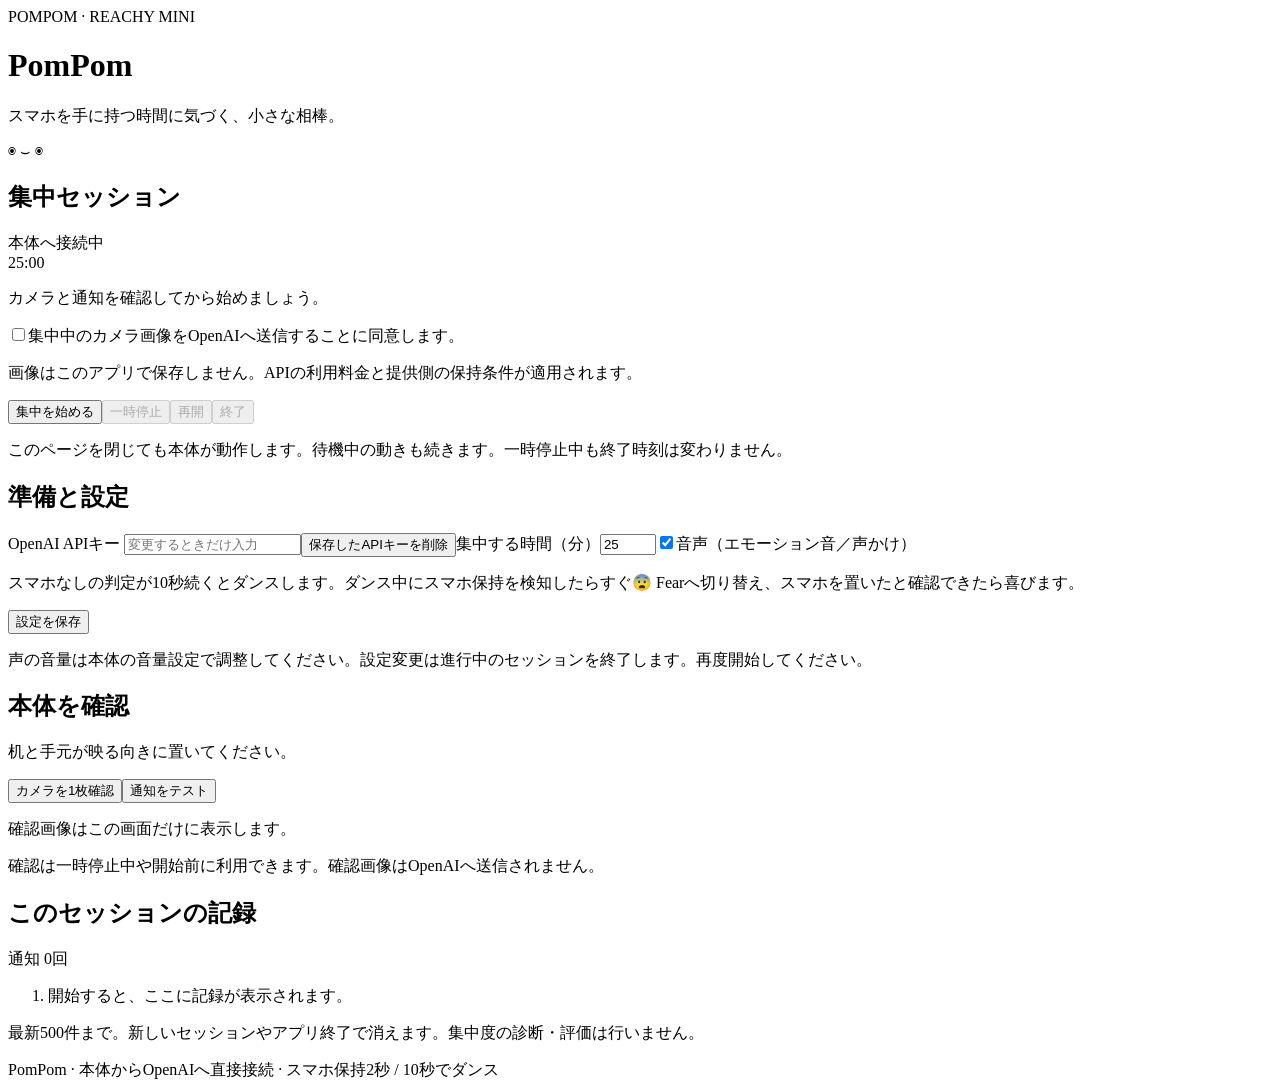
==== pompom/static/index.html @ 3d6e9223 "Create PomPom standalone Reachy Mini focus companion" ====
<!doctype html>
<html lang="ja"><head><meta charset="utf-8"><meta name="viewport" content="width=device-width,initial-scale=1"><title>PomPom</title><link rel="stylesheet" href="/static/style.css"><script src="/static/main.js" defer></script></head>
<body><main>
<header><div><span class="eyebrow">POMPOM · REACHY MINI</span><h1>PomPom</h1><p>スマホを手に持つ時間に気づく、小さな相棒。</p></div><span class="robot" aria-hidden="true">◉ ⌣ ◉</span></header>
<div id="error" role="alert" hidden></div>
<section class="session"><div class="row"><h2>集中セッション</h2><span id="state" class="badge">本体へ接続中</span></div><div id="timer" aria-live="off">25:00</div><p id="detail">カメラと通知を確認してから始めましょう。</p><label class="check"><input type="checkbox" id="consent">集中中のカメラ画像をOpenAIへ送信することに同意します。</label><p class="muted">画像はこのアプリで保存しません。APIの利用料金と提供側の保持条件が適用されます。</p><div class="controls"><button data-action="start" id="start">集中を始める</button><button data-action="pause" id="pause" class="secondary" disabled>一時停止</button><button data-action="resume" id="resume" class="secondary" disabled>再開</button><button data-action="end" id="end" class="secondary" disabled>終了</button></div><p class="muted">このページを閉じても本体が動作します。待機中の動きも続きます。一時停止中も終了時刻は変わりません。</p></section>
<div class="columns"><section><h2>準備と設定</h2><form id="settings"><label>OpenAI APIキー <span id="key-status"></span><input id="api-key" type="password" autocomplete="new-password" placeholder="変更するときだけ入力"></label><button type="button" id="delete-key" class="text-button">保存したAPIキーを削除</button><label>集中する時間（分）<input id="minutes" type="number" min="1" max="240" value="25" required></label><label class="check"><input type="checkbox" id="audio" checked>音声（エモーション音／声かけ）</label><p class="muted">スマホなしの判定が10秒続くとダンスします。ダンス中にスマホ保持を検知したらすぐ😨 Fearへ切り替え、スマホを置いたと確認できたら喜びます。</p><button class="secondary" type="submit">設定を保存</button></form><p class="muted">声の音量は本体の音量設定で調整してください。設定変更は進行中のセッションを終了します。再度開始してください。</p></section>
<section><h2>本体を確認</h2><p>机と手元が映る向きに置いてください。</p><div class="controls"><button id="preview" class="secondary">カメラを1枚確認</button><button id="test" class="secondary">通知をテスト</button></div><div class="preview"><img id="frame" alt="本体カメラの確認画像" hidden><p id="preview-placeholder">確認画像はこの画面だけに表示します。</p></div><p class="muted">確認は一時停止中や開始前に利用できます。確認画像はOpenAIへ送信されません。</p><p id="capabilities" class="muted"></p></section></div>
<section><div class="row"><h2>このセッションの記録</h2><span id="count">通知 0回</span></div><ol id="events"><li>開始すると、ここに記録が表示されます。</li></ol><p class="muted">最新500件まで。新しいセッションやアプリ終了で消えます。集中度の診断・評価は行いません。</p></section>
<footer>PomPom · 本体からOpenAIへ直接接続 · スマホ保持2秒 / 10秒でダンス</footer>
</main></body></html>
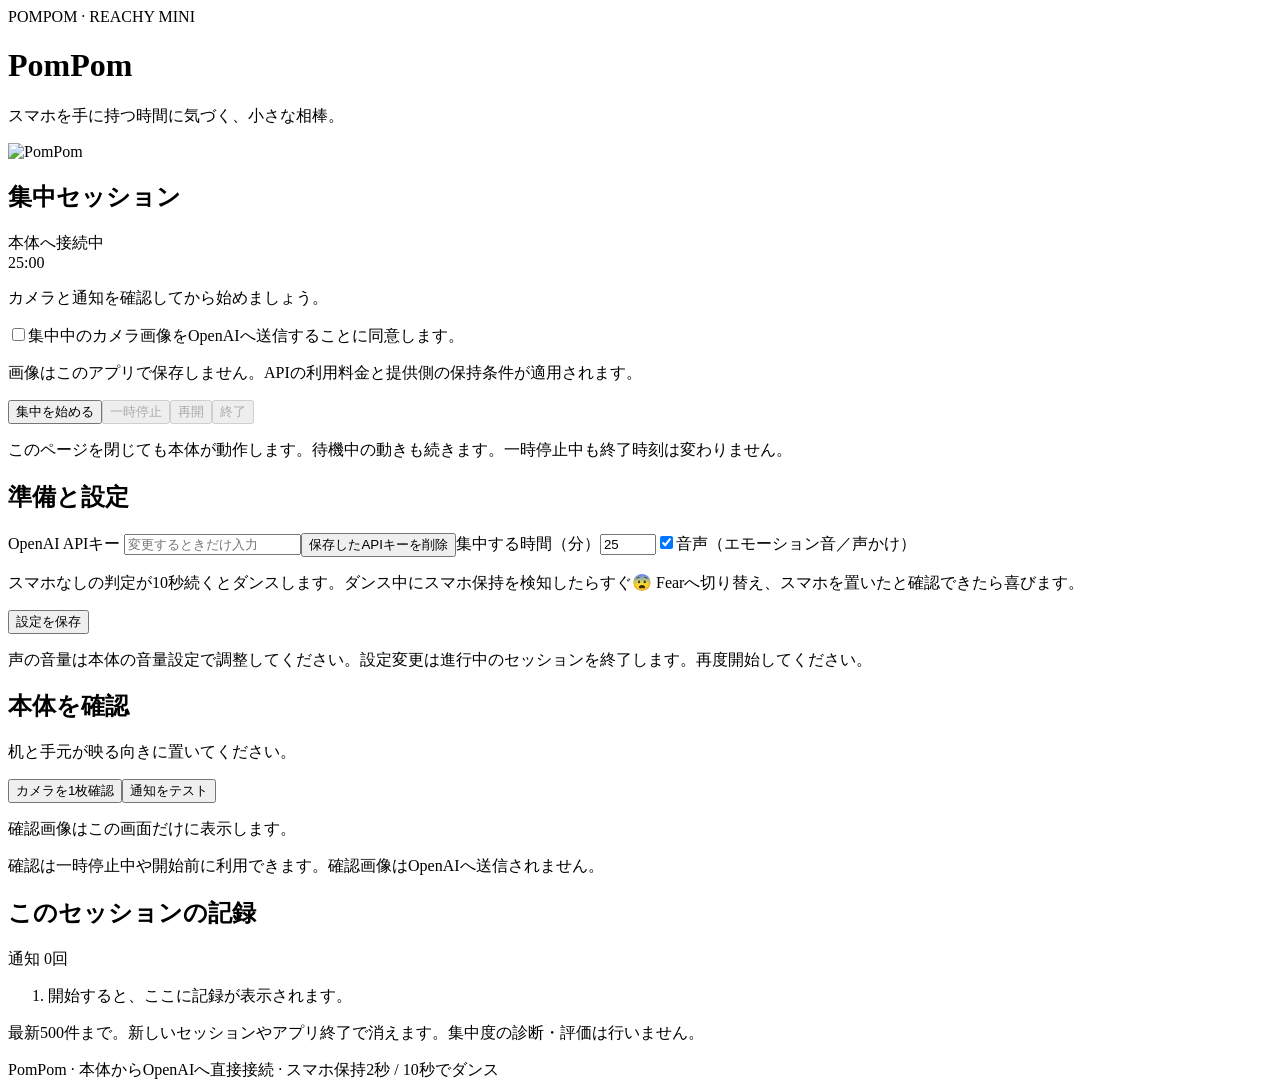
==== commit 19a8c575: "Add English-first bilingual docs and an original PomPom icon" ====
--- a/pompom/static/index.html
+++ b/pompom/static/index.html
@@ -1,7 +1,7 @@
 <!doctype html>
-<html lang="ja"><head><meta charset="utf-8"><meta name="viewport" content="width=device-width,initial-scale=1"><title>PomPom</title><link rel="stylesheet" href="/static/style.css"><script src="/static/main.js" defer></script></head>
+<html lang="ja"><head><meta charset="utf-8"><meta name="viewport" content="width=device-width,initial-scale=1"><title>PomPom</title><link rel="icon" type="image/png" href="/static/icon.png"><link rel="stylesheet" href="/static/style.css"><script src="/static/main.js" defer></script></head>
 <body><main>
-<header><div><span class="eyebrow">POMPOM · REACHY MINI</span><h1>PomPom</h1><p>スマホを手に持つ時間に気づく、小さな相棒。</p></div><span class="robot" aria-hidden="true">◉ ⌣ ◉</span></header>
+<header><div><span class="eyebrow">POMPOM · REACHY MINI</span><h1>PomPom</h1><p>スマホを手に持つ時間に気づく、小さな相棒。</p></div><img class="app-icon" src="/static/icon.png" width="88" height="88" alt="PomPom"></header>
 <div id="error" role="alert" hidden></div>
 <section class="session"><div class="row"><h2>集中セッション</h2><span id="state" class="badge">本体へ接続中</span></div><div id="timer" aria-live="off">25:00</div><p id="detail">カメラと通知を確認してから始めましょう。</p><label class="check"><input type="checkbox" id="consent">集中中のカメラ画像をOpenAIへ送信することに同意します。</label><p class="muted">画像はこのアプリで保存しません。APIの利用料金と提供側の保持条件が適用されます。</p><div class="controls"><button data-action="start" id="start">集中を始める</button><button data-action="pause" id="pause" class="secondary" disabled>一時停止</button><button data-action="resume" id="resume" class="secondary" disabled>再開</button><button data-action="end" id="end" class="secondary" disabled>終了</button></div><p class="muted">このページを閉じても本体が動作します。待機中の動きも続きます。一時停止中も終了時刻は変わりません。</p></section>
 <div class="columns"><section><h2>準備と設定</h2><form id="settings"><label>OpenAI APIキー <span id="key-status"></span><input id="api-key" type="password" autocomplete="new-password" placeholder="変更するときだけ入力"></label><button type="button" id="delete-key" class="text-button">保存したAPIキーを削除</button><label>集中する時間（分）<input id="minutes" type="number" min="1" max="240" value="25" required></label><label class="check"><input type="checkbox" id="audio" checked>音声（エモーション音／声かけ）</label><p class="muted">スマホなしの判定が10秒続くとダンスします。ダンス中にスマホ保持を検知したらすぐ😨 Fearへ切り替え、スマホを置いたと確認できたら喜びます。</p><button class="secondary" type="submit">設定を保存</button></form><p class="muted">声の音量は本体の音量設定で調整してください。設定変更は進行中のセッションを終了します。再度開始してください。</p></section>
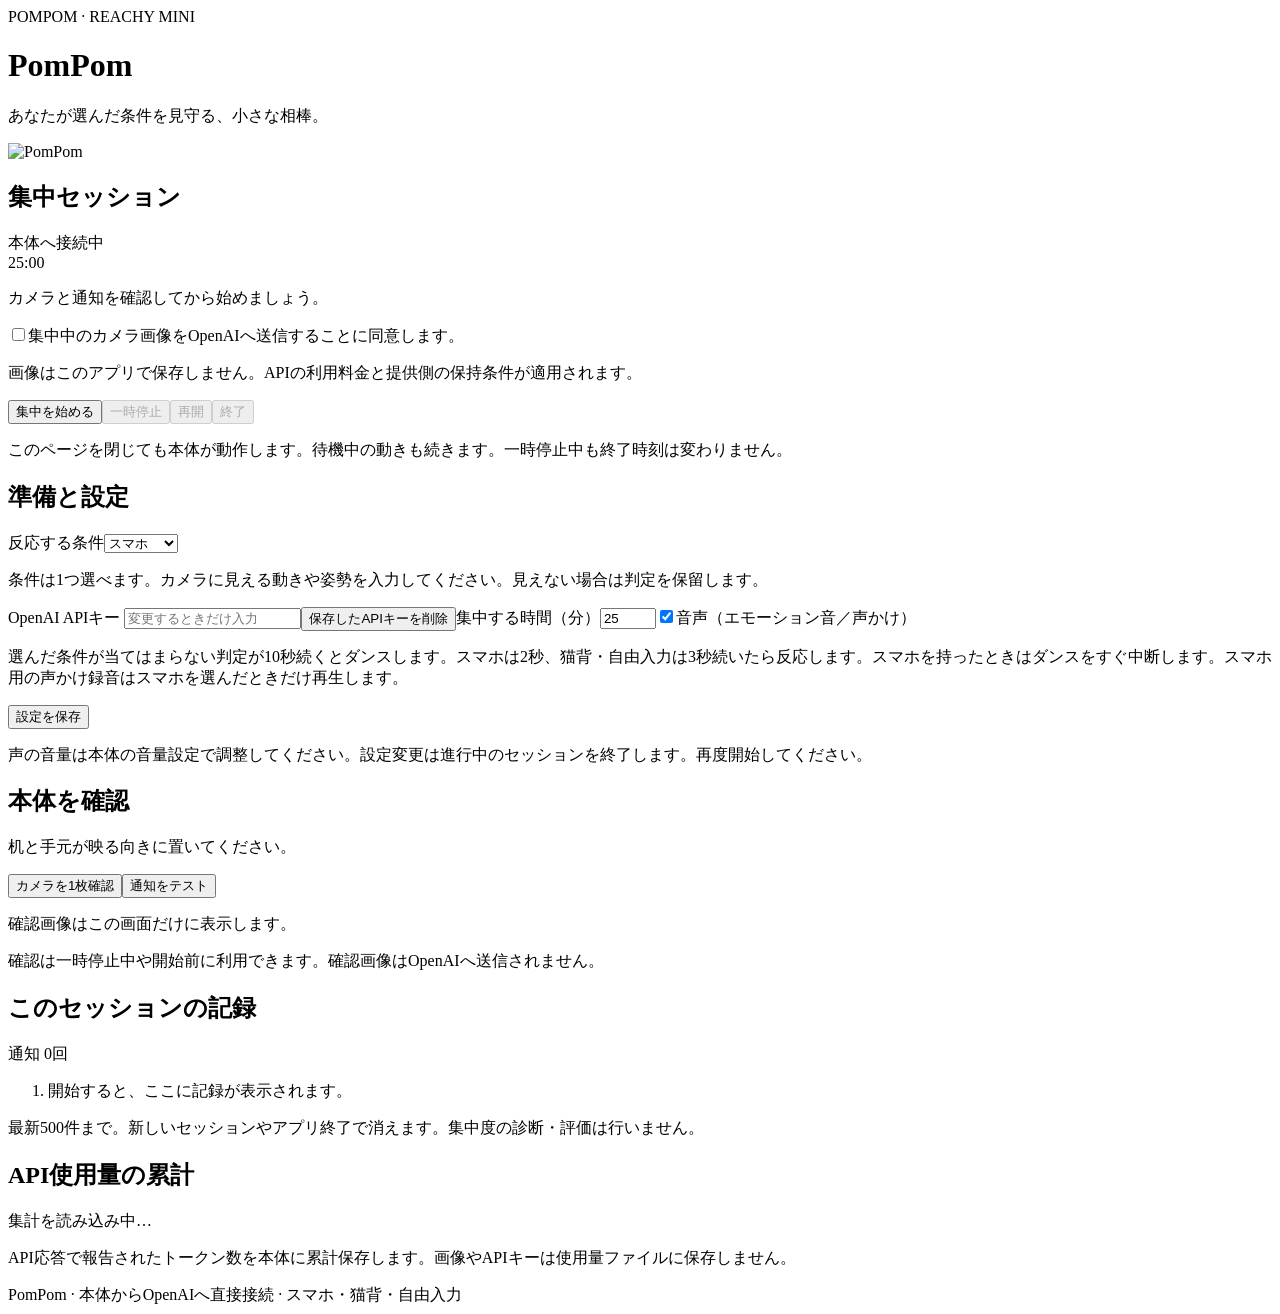
==== commit 09fdf756: "Add selectable focus conditions and persistent API usage totals" ====
--- a/pompom/static/index.html
+++ b/pompom/static/index.html
@@ -1,11 +1,11 @@
 <!doctype html>
 <html lang="ja"><head><meta charset="utf-8"><meta name="viewport" content="width=device-width,initial-scale=1"><title>PomPom</title><link rel="icon" type="image/png" href="/static/icon.png"><link rel="stylesheet" href="/static/style.css"><script src="/static/main.js" defer></script></head>
 <body><main>
-<header><div><span class="eyebrow">POMPOM · REACHY MINI</span><h1>PomPom</h1><p>スマホを手に持つ時間に気づく、小さな相棒。</p></div><img class="app-icon" src="/static/icon.png" width="88" height="88" alt="PomPom"></header>
+<header><div><span class="eyebrow">POMPOM · REACHY MINI</span><h1>PomPom</h1><p>あなたが選んだ条件を見守る、小さな相棒。</p></div><img class="app-icon" src="/static/icon.png" width="88" height="88" alt="PomPom"></header>
 <div id="error" role="alert" hidden></div>
 <section class="session"><div class="row"><h2>集中セッション</h2><span id="state" class="badge">本体へ接続中</span></div><div id="timer" aria-live="off">25:00</div><p id="detail">カメラと通知を確認してから始めましょう。</p><label class="check"><input type="checkbox" id="consent">集中中のカメラ画像をOpenAIへ送信することに同意します。</label><p class="muted">画像はこのアプリで保存しません。APIの利用料金と提供側の保持条件が適用されます。</p><div class="controls"><button data-action="start" id="start">集中を始める</button><button data-action="pause" id="pause" class="secondary" disabled>一時停止</button><button data-action="resume" id="resume" class="secondary" disabled>再開</button><button data-action="end" id="end" class="secondary" disabled>終了</button></div><p class="muted">このページを閉じても本体が動作します。待機中の動きも続きます。一時停止中も終了時刻は変わりません。</p></section>
-<div class="columns"><section><h2>準備と設定</h2><form id="settings"><label>OpenAI APIキー <span id="key-status"></span><input id="api-key" type="password" autocomplete="new-password" placeholder="変更するときだけ入力"></label><button type="button" id="delete-key" class="text-button">保存したAPIキーを削除</button><label>集中する時間（分）<input id="minutes" type="number" min="1" max="240" value="25" required></label><label class="check"><input type="checkbox" id="audio" checked>音声（エモーション音／声かけ）</label><p class="muted">スマホなしの判定が10秒続くとダンスします。ダンス中にスマホ保持を検知したらすぐ😨 Fearへ切り替え、スマホを置いたと確認できたら喜びます。</p><button class="secondary" type="submit">設定を保存</button></form><p class="muted">声の音量は本体の音量設定で調整してください。設定変更は進行中のセッションを終了します。再度開始してください。</p></section>
+<div class="columns"><section><h2>準備と設定</h2><form id="settings"><label>反応する条件<select id="condition-preset"><option value="phone">スマホ</option><option value="slouch">猫背</option><option value="custom">自由入力</option></select></label><p id="condition-hint" class="muted"></p><label id="custom-condition-label" hidden>どんなときに反応してほしい？<textarea id="custom-condition" maxlength="1000" rows="3" placeholder="例：背中が丸まり、顔が机に近づいていたら反応する"></textarea></label><p class="muted">条件は1つ選べます。カメラに見える動きや姿勢を入力してください。見えない場合は判定を保留します。</p><label>OpenAI APIキー <span id="key-status"></span><input id="api-key" type="password" autocomplete="new-password" placeholder="変更するときだけ入力"></label><button type="button" id="delete-key" class="text-button">保存したAPIキーを削除</button><label>集中する時間（分）<input id="minutes" type="number" min="1" max="240" value="25" required></label><label class="check"><input type="checkbox" id="audio" checked>音声（エモーション音／声かけ）</label><p class="muted">選んだ条件が当てはまらない判定が10秒続くとダンスします。スマホは2秒、猫背・自由入力は3秒続いたら反応します。スマホを持ったときはダンスをすぐ中断します。スマホ用の声かけ録音はスマホを選んだときだけ再生します。</p><button class="secondary" type="submit">設定を保存</button></form><p class="muted">声の音量は本体の音量設定で調整してください。設定変更は進行中のセッションを終了します。再度開始してください。</p></section>
 <section><h2>本体を確認</h2><p>机と手元が映る向きに置いてください。</p><div class="controls"><button id="preview" class="secondary">カメラを1枚確認</button><button id="test" class="secondary">通知をテスト</button></div><div class="preview"><img id="frame" alt="本体カメラの確認画像" hidden><p id="preview-placeholder">確認画像はこの画面だけに表示します。</p></div><p class="muted">確認は一時停止中や開始前に利用できます。確認画像はOpenAIへ送信されません。</p><p id="capabilities" class="muted"></p></section></div>
 <section><div class="row"><h2>このセッションの記録</h2><span id="count">通知 0回</span></div><ol id="events"><li>開始すると、ここに記録が表示されます。</li></ol><p class="muted">最新500件まで。新しいセッションやアプリ終了で消えます。集中度の診断・評価は行いません。</p></section>
-<footer>PomPom · 本体からOpenAIへ直接接続 · スマホ保持2秒 / 10秒でダンス</footer>
+<section><h2>API使用量の累計</h2><p id="usage-summary">集計を読み込み中…</p><p id="usage-tokens"></p><p id="usage-note" class="muted">API応答で報告されたトークン数を本体に累計保存します。画像やAPIキーは使用量ファイルに保存しません。</p></section><footer>PomPom · 本体からOpenAIへ直接接続 · スマホ・猫背・自由入力</footer>
 </main></body></html>
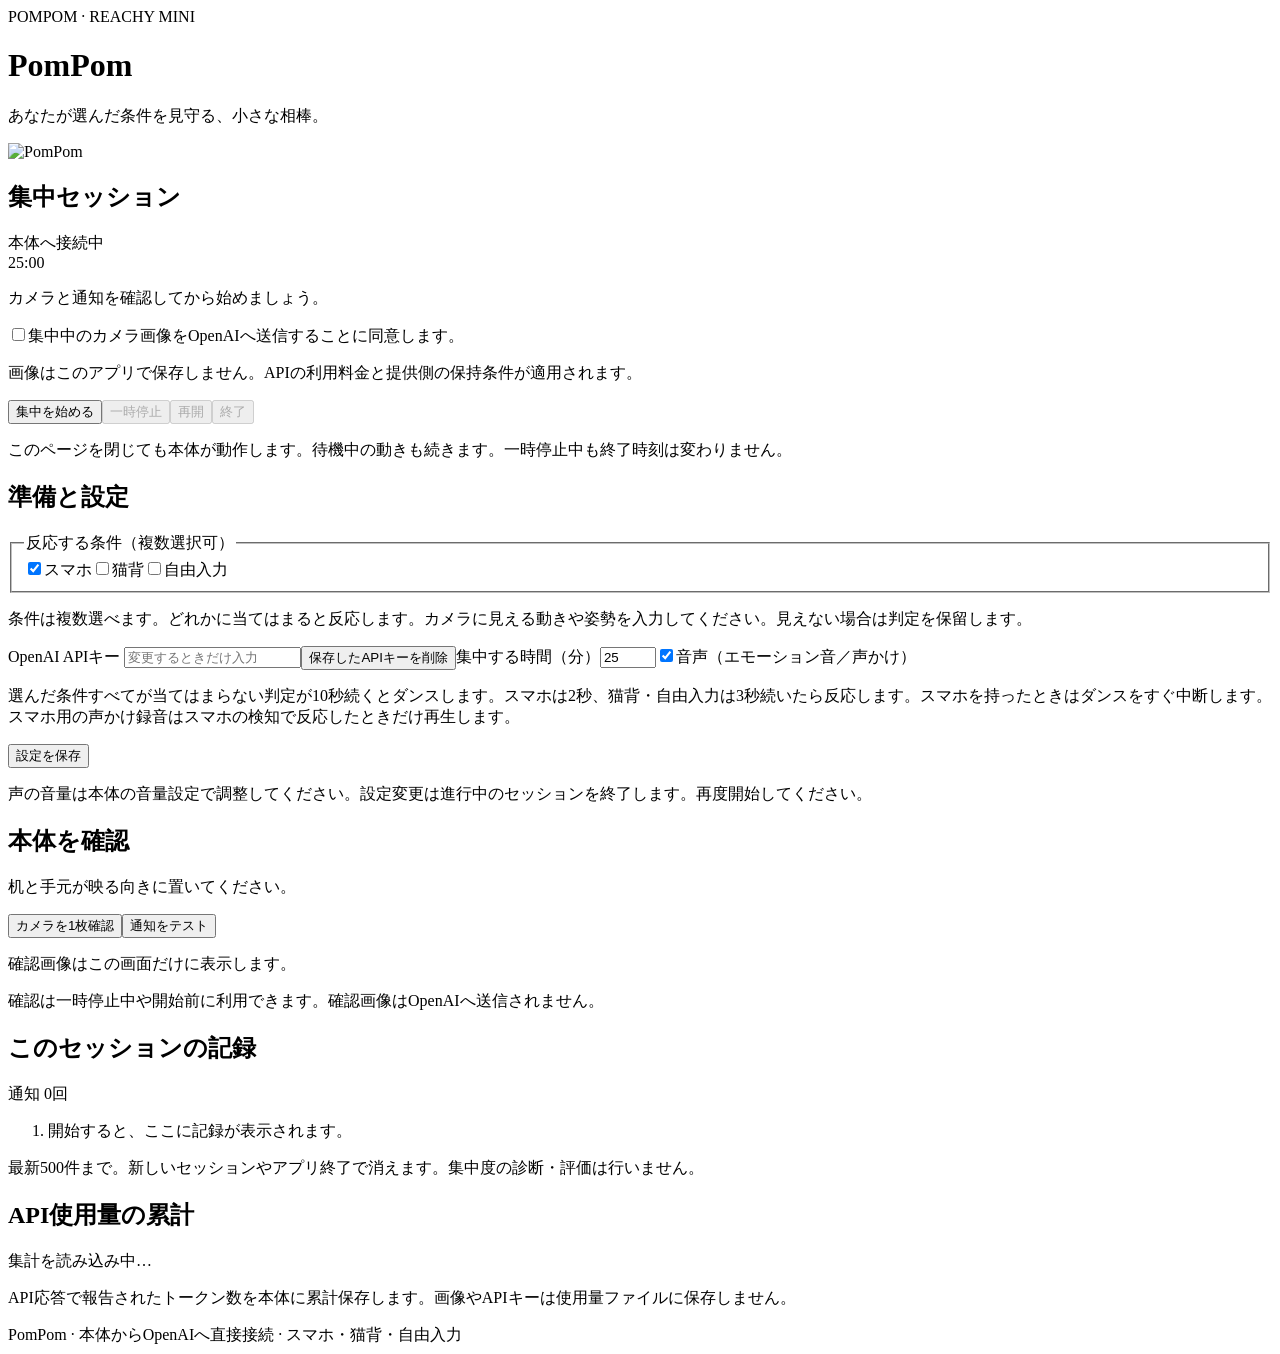
==== commit 0c2a24b0: "Allow multiple independently evaluated reaction conditions" ====
--- a/pompom/static/index.html
+++ b/pompom/static/index.html
@@ -3,8 +3,8 @@
 <body><main>
 <header><div><span class="eyebrow">POMPOM · REACHY MINI</span><h1>PomPom</h1><p>あなたが選んだ条件を見守る、小さな相棒。</p></div><img class="app-icon" src="/static/icon.png" width="88" height="88" alt="PomPom"></header>
 <div id="error" role="alert" hidden></div>
-<section class="session"><div class="row"><h2>集中セッション</h2><span id="state" class="badge">本体へ接続中</span></div><div id="timer" aria-live="off">25:00</div><p id="detail">カメラと通知を確認してから始めましょう。</p><label class="check"><input type="checkbox" id="consent">集中中のカメラ画像をOpenAIへ送信することに同意します。</label><p class="muted">画像はこのアプリで保存しません。APIの利用料金と提供側の保持条件が適用されます。</p><div class="controls"><button data-action="start" id="start">集中を始める</button><button data-action="pause" id="pause" class="secondary" disabled>一時停止</button><button data-action="resume" id="resume" class="secondary" disabled>再開</button><button data-action="end" id="end" class="secondary" disabled>終了</button></div><p class="muted">このページを閉じても本体が動作します。待機中の動きも続きます。一時停止中も終了時刻は変わりません。</p></section>
-<div class="columns"><section><h2>準備と設定</h2><form id="settings"><label>反応する条件<select id="condition-preset"><option value="phone">スマホ</option><option value="slouch">猫背</option><option value="custom">自由入力</option></select></label><p id="condition-hint" class="muted"></p><label id="custom-condition-label" hidden>どんなときに反応してほしい？<textarea id="custom-condition" maxlength="1000" rows="3" placeholder="例：背中が丸まり、顔が机に近づいていたら反応する"></textarea></label><p class="muted">条件は1つ選べます。カメラに見える動きや姿勢を入力してください。見えない場合は判定を保留します。</p><label>OpenAI APIキー <span id="key-status"></span><input id="api-key" type="password" autocomplete="new-password" placeholder="変更するときだけ入力"></label><button type="button" id="delete-key" class="text-button">保存したAPIキーを削除</button><label>集中する時間（分）<input id="minutes" type="number" min="1" max="240" value="25" required></label><label class="check"><input type="checkbox" id="audio" checked>音声（エモーション音／声かけ）</label><p class="muted">選んだ条件が当てはまらない判定が10秒続くとダンスします。スマホは2秒、猫背・自由入力は3秒続いたら反応します。スマホを持ったときはダンスをすぐ中断します。スマホ用の声かけ録音はスマホを選んだときだけ再生します。</p><button class="secondary" type="submit">設定を保存</button></form><p class="muted">声の音量は本体の音量設定で調整してください。設定変更は進行中のセッションを終了します。再度開始してください。</p></section>
+<section class="session"><div class="row"><h2>集中セッション</h2><span id="state" class="badge">本体へ接続中</span></div><div id="timer" aria-live="off">25:00</div><p id="detail">カメラと通知を確認してから始めましょう。</p><p id="condition-status" class="muted" aria-live="polite"></p><label class="check"><input type="checkbox" id="consent">集中中のカメラ画像をOpenAIへ送信することに同意します。</label><p class="muted">画像はこのアプリで保存しません。APIの利用料金と提供側の保持条件が適用されます。</p><div class="controls"><button data-action="start" id="start">集中を始める</button><button data-action="pause" id="pause" class="secondary" disabled>一時停止</button><button data-action="resume" id="resume" class="secondary" disabled>再開</button><button data-action="end" id="end" class="secondary" disabled>終了</button></div><p class="muted">このページを閉じても本体が動作します。待機中の動きも続きます。一時停止中も終了時刻は変わりません。</p></section>
+<div class="columns"><section><h2>準備と設定</h2><form id="settings"><fieldset id="condition-presets"><legend>反応する条件（複数選択可）</legend><label class="check"><input type="checkbox" name="condition" value="phone" checked>スマホ</label><label class="check"><input type="checkbox" name="condition" value="slouch">猫背</label><label class="check"><input type="checkbox" name="condition" value="custom">自由入力</label></fieldset><p id="condition-hint" class="muted"></p><label id="custom-condition-label" hidden>どんなときに反応してほしい？<textarea id="custom-condition" maxlength="1000" rows="3" placeholder="例：背中が丸まり、顔が机に近づいていたら反応する"></textarea></label><p class="muted">条件は複数選べます。どれかに当てはまると反応します。カメラに見える動きや姿勢を入力してください。見えない場合は判定を保留します。</p><label>OpenAI APIキー <span id="key-status"></span><input id="api-key" type="password" autocomplete="new-password" placeholder="変更するときだけ入力"></label><button type="button" id="delete-key" class="text-button">保存したAPIキーを削除</button><label>集中する時間（分）<input id="minutes" type="number" min="1" max="240" value="25" required></label><label class="check"><input type="checkbox" id="audio" checked>音声（エモーション音／声かけ）</label><p class="muted">選んだ条件すべてが当てはまらない判定が10秒続くとダンスします。スマホは2秒、猫背・自由入力は3秒続いたら反応します。スマホを持ったときはダンスをすぐ中断します。スマホ用の声かけ録音はスマホの検知で反応したときだけ再生します。</p><button class="secondary" type="submit">設定を保存</button></form><p class="muted">声の音量は本体の音量設定で調整してください。設定変更は進行中のセッションを終了します。再度開始してください。</p></section>
 <section><h2>本体を確認</h2><p>机と手元が映る向きに置いてください。</p><div class="controls"><button id="preview" class="secondary">カメラを1枚確認</button><button id="test" class="secondary">通知をテスト</button></div><div class="preview"><img id="frame" alt="本体カメラの確認画像" hidden><p id="preview-placeholder">確認画像はこの画面だけに表示します。</p></div><p class="muted">確認は一時停止中や開始前に利用できます。確認画像はOpenAIへ送信されません。</p><p id="capabilities" class="muted"></p></section></div>
 <section><div class="row"><h2>このセッションの記録</h2><span id="count">通知 0回</span></div><ol id="events"><li>開始すると、ここに記録が表示されます。</li></ol><p class="muted">最新500件まで。新しいセッションやアプリ終了で消えます。集中度の診断・評価は行いません。</p></section>
 <section><h2>API使用量の累計</h2><p id="usage-summary">集計を読み込み中…</p><p id="usage-tokens"></p><p id="usage-note" class="muted">API応答で報告されたトークン数を本体に累計保存します。画像やAPIキーは使用量ファイルに保存しません。</p></section><footer>PomPom · 本体からOpenAIへ直接接続 · スマホ・猫背・自由入力</footer>
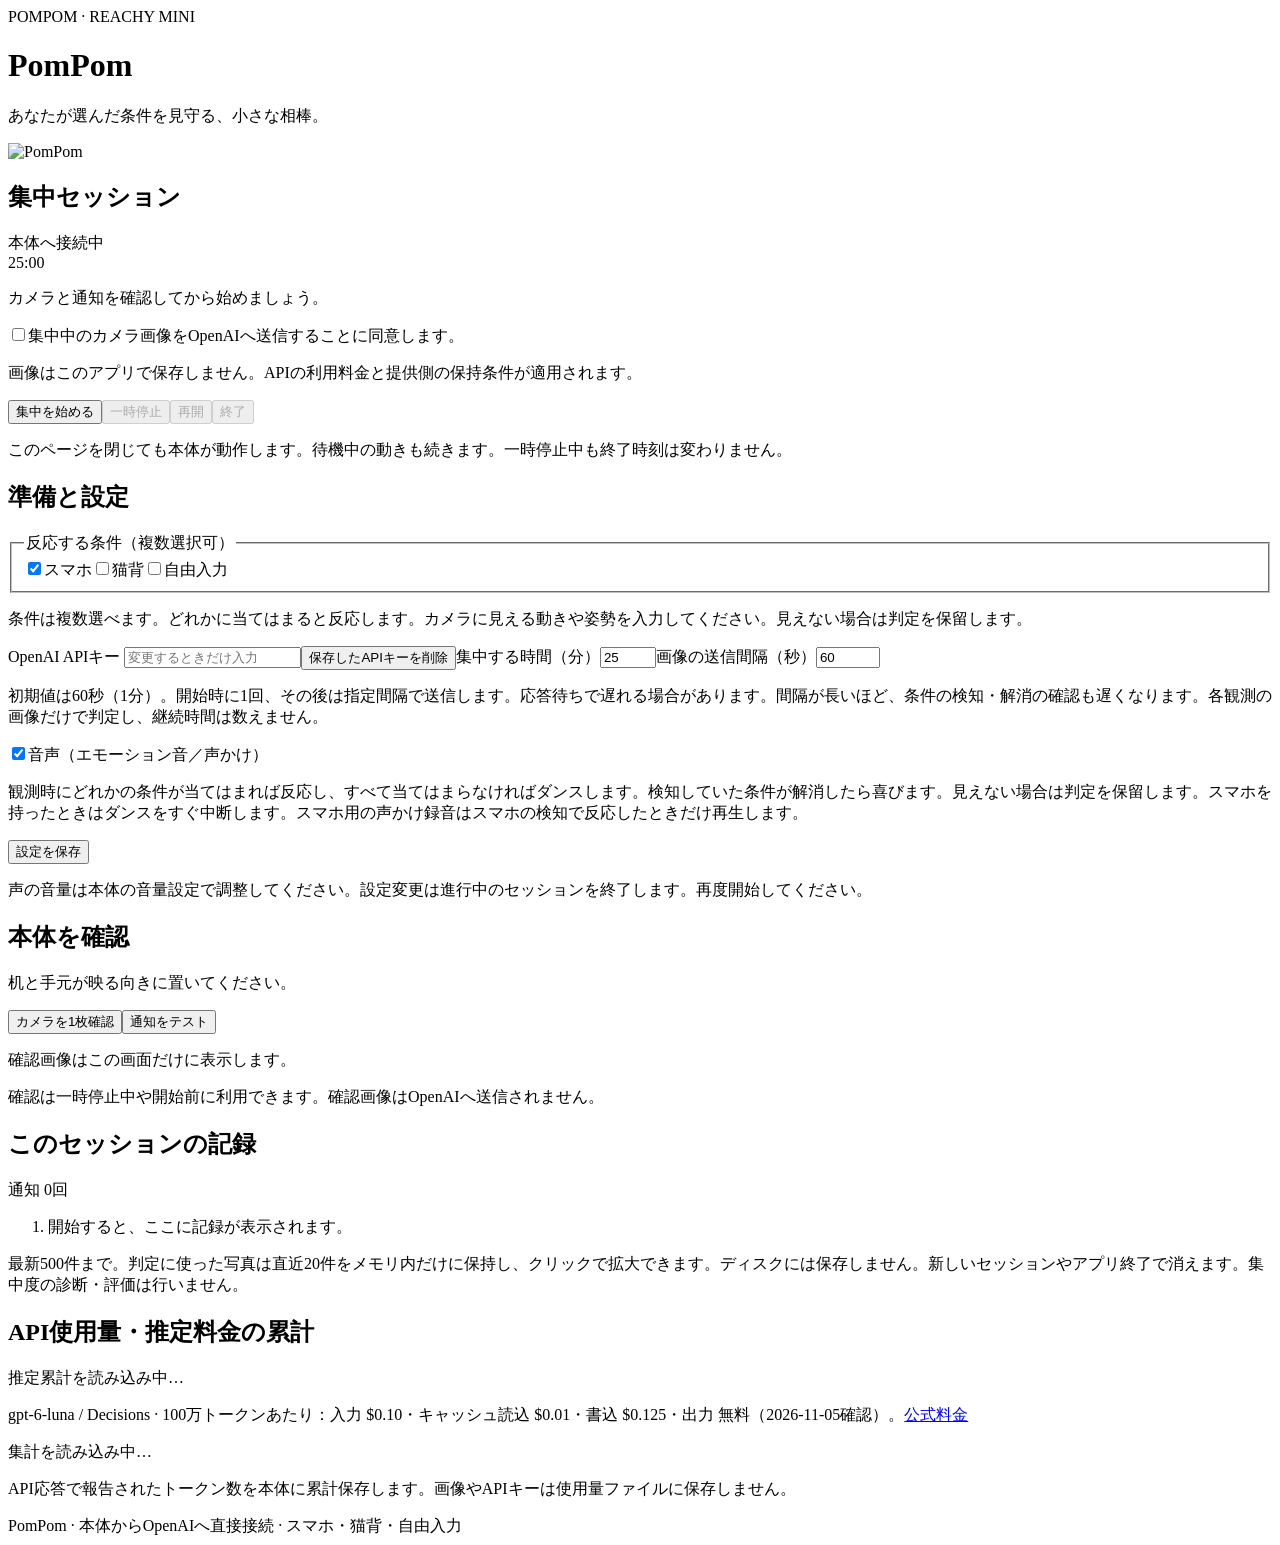
==== commit 13759b59: "Add USD estimates, configurable sampled reactions, and in-memory action photos" ====
--- a/pompom/static/index.html
+++ b/pompom/static/index.html
@@ -4,8 +4,8 @@
 <header><div><span class="eyebrow">POMPOM · REACHY MINI</span><h1>PomPom</h1><p>あなたが選んだ条件を見守る、小さな相棒。</p></div><img class="app-icon" src="/static/icon.png" width="88" height="88" alt="PomPom"></header>
 <div id="error" role="alert" hidden></div>
 <section class="session"><div class="row"><h2>集中セッション</h2><span id="state" class="badge">本体へ接続中</span></div><div id="timer" aria-live="off">25:00</div><p id="detail">カメラと通知を確認してから始めましょう。</p><p id="condition-status" class="muted" aria-live="polite"></p><label class="check"><input type="checkbox" id="consent">集中中のカメラ画像をOpenAIへ送信することに同意します。</label><p class="muted">画像はこのアプリで保存しません。APIの利用料金と提供側の保持条件が適用されます。</p><div class="controls"><button data-action="start" id="start">集中を始める</button><button data-action="pause" id="pause" class="secondary" disabled>一時停止</button><button data-action="resume" id="resume" class="secondary" disabled>再開</button><button data-action="end" id="end" class="secondary" disabled>終了</button></div><p class="muted">このページを閉じても本体が動作します。待機中の動きも続きます。一時停止中も終了時刻は変わりません。</p></section>
-<div class="columns"><section><h2>準備と設定</h2><form id="settings"><fieldset id="condition-presets"><legend>反応する条件（複数選択可）</legend><label class="check"><input type="checkbox" name="condition" value="phone" checked>スマホ</label><label class="check"><input type="checkbox" name="condition" value="slouch">猫背</label><label class="check"><input type="checkbox" name="condition" value="custom">自由入力</label></fieldset><p id="condition-hint" class="muted"></p><label id="custom-condition-label" hidden>どんなときに反応してほしい？<textarea id="custom-condition" maxlength="1000" rows="3" placeholder="例：背中が丸まり、顔が机に近づいていたら反応する"></textarea></label><p class="muted">条件は複数選べます。どれかに当てはまると反応します。カメラに見える動きや姿勢を入力してください。見えない場合は判定を保留します。</p><label>OpenAI APIキー <span id="key-status"></span><input id="api-key" type="password" autocomplete="new-password" placeholder="変更するときだけ入力"></label><button type="button" id="delete-key" class="text-button">保存したAPIキーを削除</button><label>集中する時間（分）<input id="minutes" type="number" min="1" max="240" value="25" required></label><label class="check"><input type="checkbox" id="audio" checked>音声（エモーション音／声かけ）</label><p class="muted">選んだ条件すべてが当てはまらない判定が10秒続くとダンスします。スマホは2秒、猫背・自由入力は3秒続いたら反応します。スマホを持ったときはダンスをすぐ中断します。スマホ用の声かけ録音はスマホの検知で反応したときだけ再生します。</p><button class="secondary" type="submit">設定を保存</button></form><p class="muted">声の音量は本体の音量設定で調整してください。設定変更は進行中のセッションを終了します。再度開始してください。</p></section>
+<div class="columns"><section><h2>準備と設定</h2><form id="settings"><fieldset id="condition-presets"><legend>反応する条件（複数選択可）</legend><label class="check"><input type="checkbox" name="condition" value="phone" checked>スマホ</label><label class="check"><input type="checkbox" name="condition" value="slouch">猫背</label><label class="check"><input type="checkbox" name="condition" value="custom">自由入力</label></fieldset><p id="condition-hint" class="muted"></p><label id="custom-condition-label" hidden>どんなときに反応してほしい？<textarea id="custom-condition" maxlength="1000" rows="3" placeholder="例：背中が丸まり、顔が机に近づいていたら反応する"></textarea></label><p class="muted">条件は複数選べます。どれかに当てはまると反応します。カメラに見える動きや姿勢を入力してください。見えない場合は判定を保留します。</p><label>OpenAI APIキー <span id="key-status"></span><input id="api-key" type="password" autocomplete="new-password" placeholder="変更するときだけ入力"></label><button type="button" id="delete-key" class="text-button">保存したAPIキーを削除</button><label>集中する時間（分）<input id="minutes" type="number" min="1" max="240" value="25" required></label><label>画像の送信間隔（秒）<input id="capture-interval" type="number" min="1" max="3600" value="60" required></label><p class="muted">初期値は60秒（1分）。開始時に1回、その後は指定間隔で送信します。応答待ちで遅れる場合があります。間隔が長いほど、条件の検知・解消の確認も遅くなります。各観測の画像だけで判定し、継続時間は数えません。</p><label class="check"><input type="checkbox" id="audio" checked>音声（エモーション音／声かけ）</label><p class="muted">観測時にどれかの条件が当てはまれば反応し、すべて当てはまらなければダンスします。検知していた条件が解消したら喜びます。見えない場合は判定を保留します。スマホを持ったときはダンスをすぐ中断します。スマホ用の声かけ録音はスマホの検知で反応したときだけ再生します。</p><button class="secondary" type="submit">設定を保存</button></form><p class="muted">声の音量は本体の音量設定で調整してください。設定変更は進行中のセッションを終了します。再度開始してください。</p></section>
 <section><h2>本体を確認</h2><p>机と手元が映る向きに置いてください。</p><div class="controls"><button id="preview" class="secondary">カメラを1枚確認</button><button id="test" class="secondary">通知をテスト</button></div><div class="preview"><img id="frame" alt="本体カメラの確認画像" hidden><p id="preview-placeholder">確認画像はこの画面だけに表示します。</p></div><p class="muted">確認は一時停止中や開始前に利用できます。確認画像はOpenAIへ送信されません。</p><p id="capabilities" class="muted"></p></section></div>
-<section><div class="row"><h2>このセッションの記録</h2><span id="count">通知 0回</span></div><ol id="events"><li>開始すると、ここに記録が表示されます。</li></ol><p class="muted">最新500件まで。新しいセッションやアプリ終了で消えます。集中度の診断・評価は行いません。</p></section>
-<section><h2>API使用量の累計</h2><p id="usage-summary">集計を読み込み中…</p><p id="usage-tokens"></p><p id="usage-note" class="muted">API応答で報告されたトークン数を本体に累計保存します。画像やAPIキーは使用量ファイルに保存しません。</p></section><footer>PomPom · 本体からOpenAIへ直接接続 · スマホ・猫背・自由入力</footer>
-</main></body></html>
+<section><div class="row"><h2>このセッションの記録</h2><span id="count">通知 0回</span></div><ol id="events"><li>開始すると、ここに記録が表示されます。</li></ol><p class="muted">最新500件まで。判定に使った写真は直近20件をメモリ内だけに保持し、クリックで拡大できます。ディスクには保存しません。新しいセッションやアプリ終了で消えます。集中度の診断・評価は行いません。</p></section>
+<section><h2>API使用量・推定料金の累計</h2><p id="usage-cost" class="usage-cost">推定累計を読み込み中…</p><p id="usage-cost-note" class="muted"></p><p class="muted">gpt-6-luna / Decisions · 100万トークンあたり：入力 $0.10・キャッシュ読込 $0.01・書込 $0.125・出力 無料（2026-11-05確認）。<a href="https://developers.openai.com/api/docs/guides/decisions#pricing-and-availability" target="_blank" rel="noopener noreferrer">公式料金</a></p><p id="usage-summary">集計を読み込み中…</p><p id="usage-tokens"></p><p id="usage-note" class="muted">API応答で報告されたトークン数を本体に累計保存します。画像やAPIキーは使用量ファイルに保存しません。</p></section><footer>PomPom · 本体からOpenAIへ直接接続 · スマホ・猫背・自由入力</footer>
+<dialog id="event-photo-dialog"><div class="row"><p id="event-photo-caption"></p><button id="close-event-photo" class="secondary" type="button">閉じる</button></div><img id="event-photo-full" alt="拡大した判定時の写真"></dialog></main></body></html>
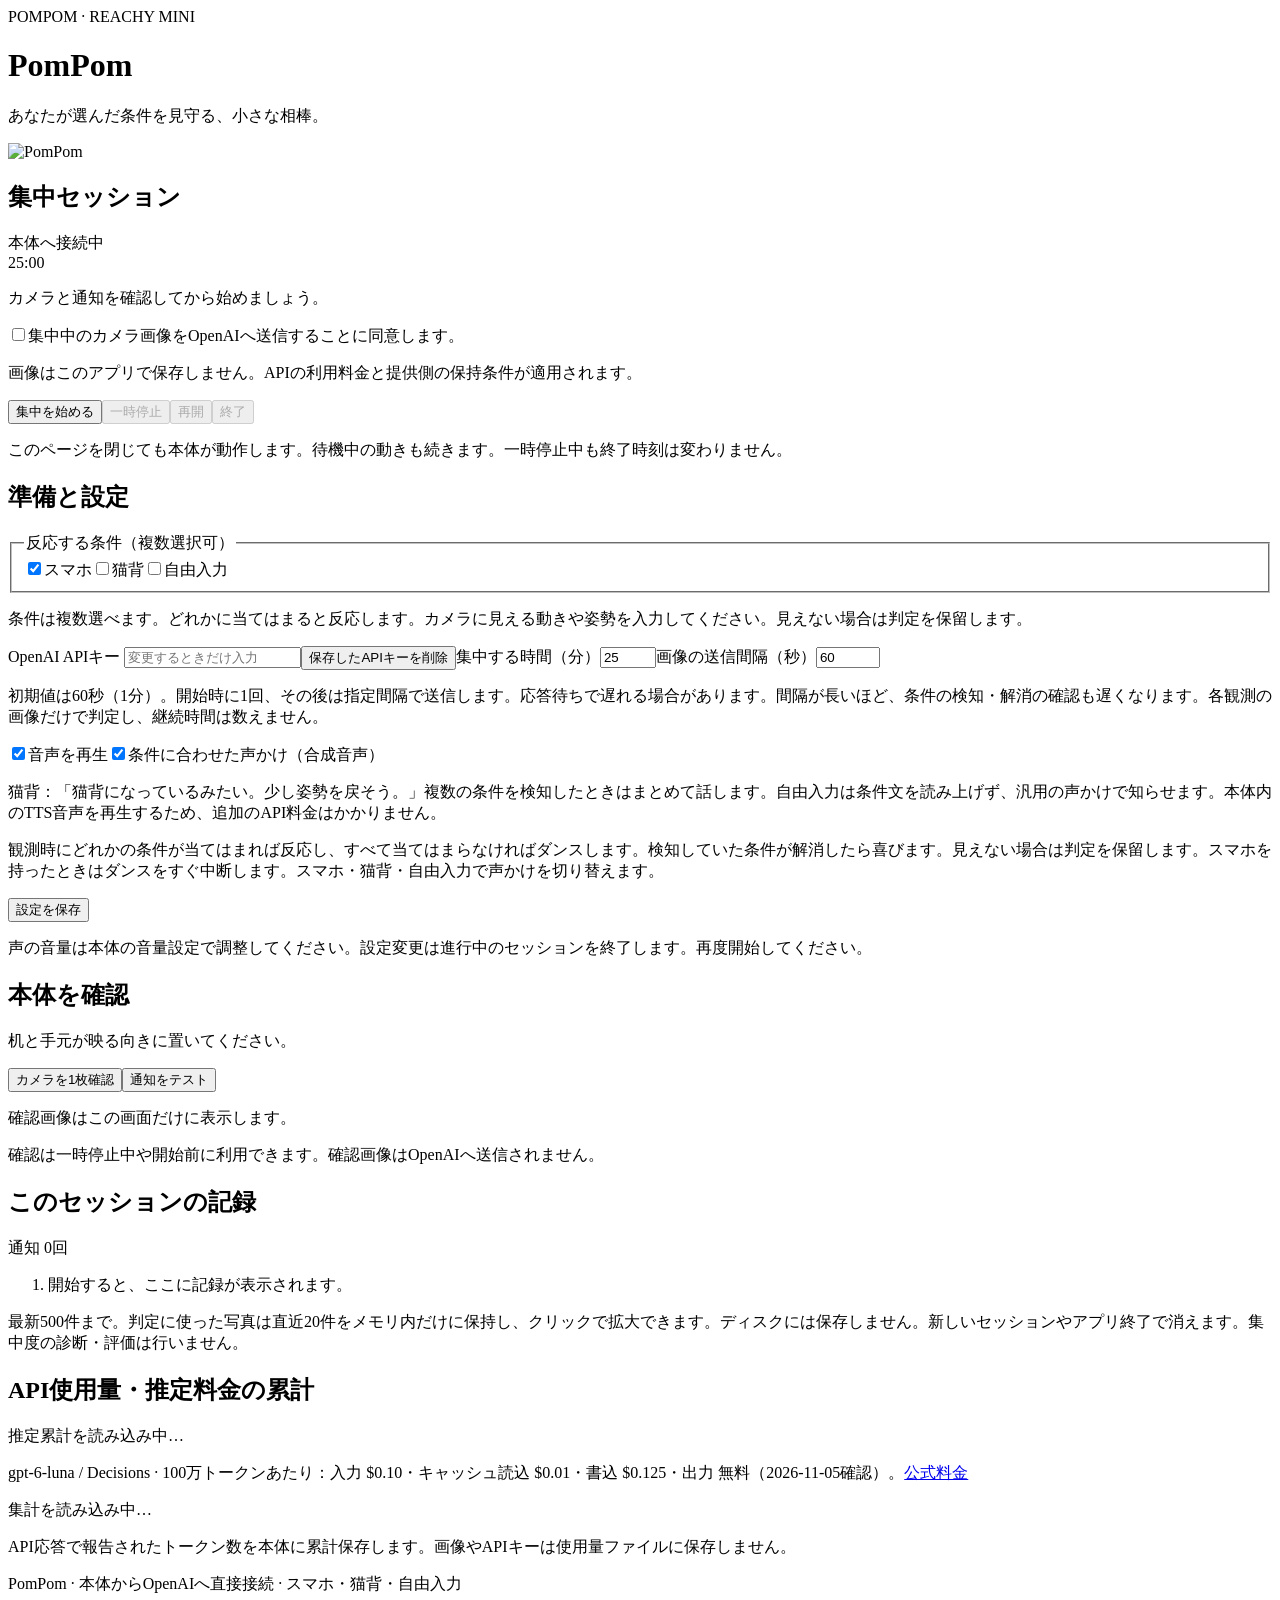
==== commit c5955caf: "Speak condition-specific Japanese reminders using bundled TTS clips" ====
--- a/pompom/static/index.html
+++ b/pompom/static/index.html
@@ -4,7 +4,7 @@
 <header><div><span class="eyebrow">POMPOM · REACHY MINI</span><h1>PomPom</h1><p>あなたが選んだ条件を見守る、小さな相棒。</p></div><img class="app-icon" src="/static/icon.png" width="88" height="88" alt="PomPom"></header>
 <div id="error" role="alert" hidden></div>
 <section class="session"><div class="row"><h2>集中セッション</h2><span id="state" class="badge">本体へ接続中</span></div><div id="timer" aria-live="off">25:00</div><p id="detail">カメラと通知を確認してから始めましょう。</p><p id="condition-status" class="muted" aria-live="polite"></p><label class="check"><input type="checkbox" id="consent">集中中のカメラ画像をOpenAIへ送信することに同意します。</label><p class="muted">画像はこのアプリで保存しません。APIの利用料金と提供側の保持条件が適用されます。</p><div class="controls"><button data-action="start" id="start">集中を始める</button><button data-action="pause" id="pause" class="secondary" disabled>一時停止</button><button data-action="resume" id="resume" class="secondary" disabled>再開</button><button data-action="end" id="end" class="secondary" disabled>終了</button></div><p class="muted">このページを閉じても本体が動作します。待機中の動きも続きます。一時停止中も終了時刻は変わりません。</p></section>
-<div class="columns"><section><h2>準備と設定</h2><form id="settings"><fieldset id="condition-presets"><legend>反応する条件（複数選択可）</legend><label class="check"><input type="checkbox" name="condition" value="phone" checked>スマホ</label><label class="check"><input type="checkbox" name="condition" value="slouch">猫背</label><label class="check"><input type="checkbox" name="condition" value="custom">自由入力</label></fieldset><p id="condition-hint" class="muted"></p><label id="custom-condition-label" hidden>どんなときに反応してほしい？<textarea id="custom-condition" maxlength="1000" rows="3" placeholder="例：背中が丸まり、顔が机に近づいていたら反応する"></textarea></label><p class="muted">条件は複数選べます。どれかに当てはまると反応します。カメラに見える動きや姿勢を入力してください。見えない場合は判定を保留します。</p><label>OpenAI APIキー <span id="key-status"></span><input id="api-key" type="password" autocomplete="new-password" placeholder="変更するときだけ入力"></label><button type="button" id="delete-key" class="text-button">保存したAPIキーを削除</button><label>集中する時間（分）<input id="minutes" type="number" min="1" max="240" value="25" required></label><label>画像の送信間隔（秒）<input id="capture-interval" type="number" min="1" max="3600" value="60" required></label><p class="muted">初期値は60秒（1分）。開始時に1回、その後は指定間隔で送信します。応答待ちで遅れる場合があります。間隔が長いほど、条件の検知・解消の確認も遅くなります。各観測の画像だけで判定し、継続時間は数えません。</p><label class="check"><input type="checkbox" id="audio" checked>音声（エモーション音／声かけ）</label><p class="muted">観測時にどれかの条件が当てはまれば反応し、すべて当てはまらなければダンスします。検知していた条件が解消したら喜びます。見えない場合は判定を保留します。スマホを持ったときはダンスをすぐ中断します。スマホ用の声かけ録音はスマホの検知で反応したときだけ再生します。</p><button class="secondary" type="submit">設定を保存</button></form><p class="muted">声の音量は本体の音量設定で調整してください。設定変更は進行中のセッションを終了します。再度開始してください。</p></section>
+<div class="columns"><section><h2>準備と設定</h2><form id="settings"><fieldset id="condition-presets"><legend>反応する条件（複数選択可）</legend><label class="check"><input type="checkbox" name="condition" value="phone" checked>スマホ</label><label class="check"><input type="checkbox" name="condition" value="slouch">猫背</label><label class="check"><input type="checkbox" name="condition" value="custom">自由入力</label></fieldset><p id="condition-hint" class="muted"></p><label id="custom-condition-label" hidden>どんなときに反応してほしい？<textarea id="custom-condition" maxlength="1000" rows="3" placeholder="例：背中が丸まり、顔が机に近づいていたら反応する"></textarea></label><p class="muted">条件は複数選べます。どれかに当てはまると反応します。カメラに見える動きや姿勢を入力してください。見えない場合は判定を保留します。</p><label>OpenAI APIキー <span id="key-status"></span><input id="api-key" type="password" autocomplete="new-password" placeholder="変更するときだけ入力"></label><button type="button" id="delete-key" class="text-button">保存したAPIキーを削除</button><label>集中する時間（分）<input id="minutes" type="number" min="1" max="240" value="25" required></label><label>画像の送信間隔（秒）<input id="capture-interval" type="number" min="1" max="3600" value="60" required></label><p class="muted">初期値は60秒（1分）。開始時に1回、その後は指定間隔で送信します。応答待ちで遅れる場合があります。間隔が長いほど、条件の検知・解消の確認も遅くなります。各観測の画像だけで判定し、継続時間は数えません。</p><label class="check"><input type="checkbox" id="audio" checked>音声を再生</label><label class="check"><input type="checkbox" id="voice" checked>条件に合わせた声かけ（合成音声）</label><p class="muted">猫背：「猫背になっているみたい。少し姿勢を戻そう。」複数の条件を検知したときはまとめて話します。自由入力は条件文を読み上げず、汎用の声かけで知らせます。本体内のTTS音声を再生するため、追加のAPI料金はかかりません。</p><p class="muted">観測時にどれかの条件が当てはまれば反応し、すべて当てはまらなければダンスします。検知していた条件が解消したら喜びます。見えない場合は判定を保留します。スマホを持ったときはダンスをすぐ中断します。スマホ・猫背・自由入力で声かけを切り替えます。</p><button class="secondary" type="submit">設定を保存</button></form><p class="muted">声の音量は本体の音量設定で調整してください。設定変更は進行中のセッションを終了します。再度開始してください。</p></section>
 <section><h2>本体を確認</h2><p>机と手元が映る向きに置いてください。</p><div class="controls"><button id="preview" class="secondary">カメラを1枚確認</button><button id="test" class="secondary">通知をテスト</button></div><div class="preview"><img id="frame" alt="本体カメラの確認画像" hidden><p id="preview-placeholder">確認画像はこの画面だけに表示します。</p></div><p class="muted">確認は一時停止中や開始前に利用できます。確認画像はOpenAIへ送信されません。</p><p id="capabilities" class="muted"></p></section></div>
 <section><div class="row"><h2>このセッションの記録</h2><span id="count">通知 0回</span></div><ol id="events"><li>開始すると、ここに記録が表示されます。</li></ol><p class="muted">最新500件まで。判定に使った写真は直近20件をメモリ内だけに保持し、クリックで拡大できます。ディスクには保存しません。新しいセッションやアプリ終了で消えます。集中度の診断・評価は行いません。</p></section>
 <section><h2>API使用量・推定料金の累計</h2><p id="usage-cost" class="usage-cost">推定累計を読み込み中…</p><p id="usage-cost-note" class="muted"></p><p class="muted">gpt-6-luna / Decisions · 100万トークンあたり：入力 $0.10・キャッシュ読込 $0.01・書込 $0.125・出力 無料（2026-11-05確認）。<a href="https://developers.openai.com/api/docs/guides/decisions#pricing-and-availability" target="_blank" rel="noopener noreferrer">公式料金</a></p><p id="usage-summary">集計を読み込み中…</p><p id="usage-tokens"></p><p id="usage-note" class="muted">API応答で報告されたトークン数を本体に累計保存します。画像やAPIキーは使用量ファイルに保存しません。</p></section><footer>PomPom · 本体からOpenAIへ直接接続 · スマホ・猫背・自由入力</footer>
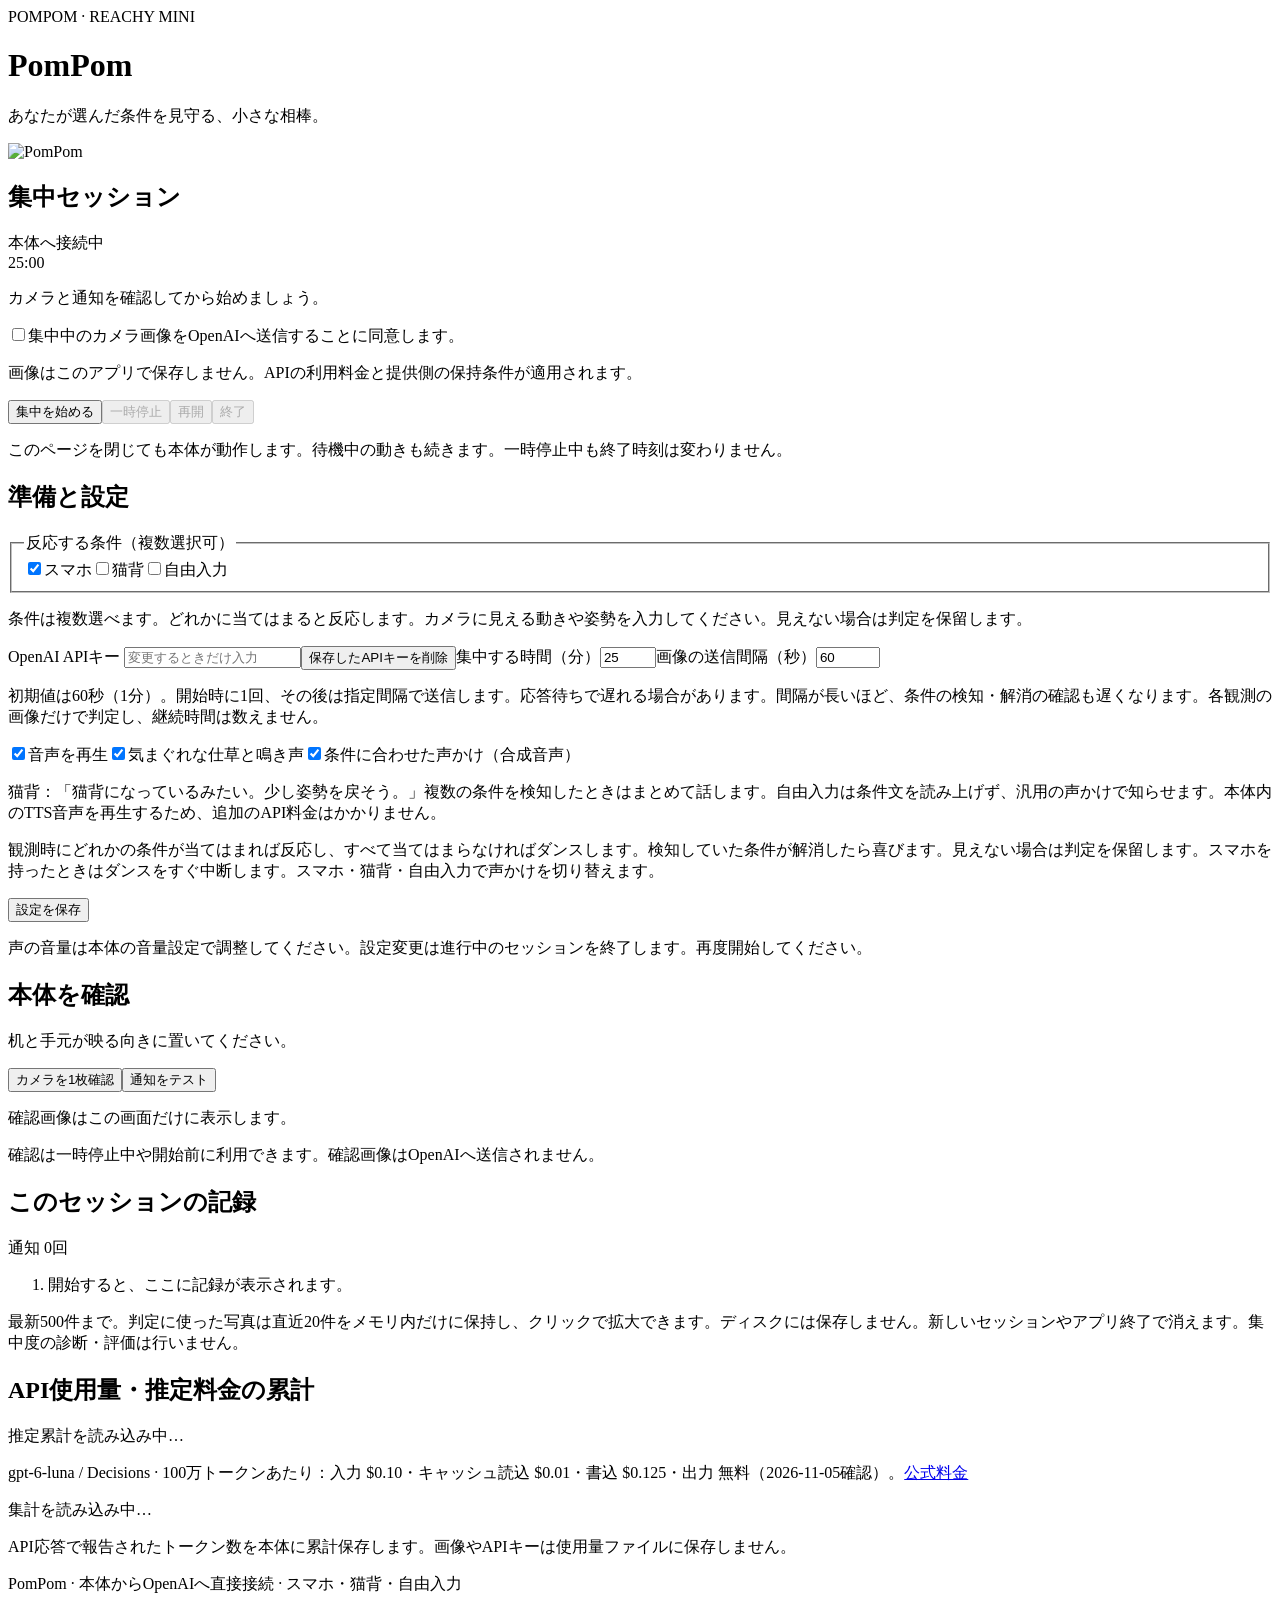
==== commit 3e15d6e3: "Add spontaneous idle gestures with original sounds and preserve dance audio" ====
--- a/pompom/static/index.html
+++ b/pompom/static/index.html
@@ -4,7 +4,7 @@
 <header><div><span class="eyebrow">POMPOM · REACHY MINI</span><h1>PomPom</h1><p>あなたが選んだ条件を見守る、小さな相棒。</p></div><img class="app-icon" src="/static/icon.png" width="88" height="88" alt="PomPom"></header>
 <div id="error" role="alert" hidden></div>
 <section class="session"><div class="row"><h2>集中セッション</h2><span id="state" class="badge">本体へ接続中</span></div><div id="timer" aria-live="off">25:00</div><p id="detail">カメラと通知を確認してから始めましょう。</p><p id="condition-status" class="muted" aria-live="polite"></p><label class="check"><input type="checkbox" id="consent">集中中のカメラ画像をOpenAIへ送信することに同意します。</label><p class="muted">画像はこのアプリで保存しません。APIの利用料金と提供側の保持条件が適用されます。</p><div class="controls"><button data-action="start" id="start">集中を始める</button><button data-action="pause" id="pause" class="secondary" disabled>一時停止</button><button data-action="resume" id="resume" class="secondary" disabled>再開</button><button data-action="end" id="end" class="secondary" disabled>終了</button></div><p class="muted">このページを閉じても本体が動作します。待機中の動きも続きます。一時停止中も終了時刻は変わりません。</p></section>
-<div class="columns"><section><h2>準備と設定</h2><form id="settings"><fieldset id="condition-presets"><legend>反応する条件（複数選択可）</legend><label class="check"><input type="checkbox" name="condition" value="phone" checked>スマホ</label><label class="check"><input type="checkbox" name="condition" value="slouch">猫背</label><label class="check"><input type="checkbox" name="condition" value="custom">自由入力</label></fieldset><p id="condition-hint" class="muted"></p><label id="custom-condition-label" hidden>どんなときに反応してほしい？<textarea id="custom-condition" maxlength="1000" rows="3" placeholder="例：背中が丸まり、顔が机に近づいていたら反応する"></textarea></label><p class="muted">条件は複数選べます。どれかに当てはまると反応します。カメラに見える動きや姿勢を入力してください。見えない場合は判定を保留します。</p><label>OpenAI APIキー <span id="key-status"></span><input id="api-key" type="password" autocomplete="new-password" placeholder="変更するときだけ入力"></label><button type="button" id="delete-key" class="text-button">保存したAPIキーを削除</button><label>集中する時間（分）<input id="minutes" type="number" min="1" max="240" value="25" required></label><label>画像の送信間隔（秒）<input id="capture-interval" type="number" min="1" max="3600" value="60" required></label><p class="muted">初期値は60秒（1分）。開始時に1回、その後は指定間隔で送信します。応答待ちで遅れる場合があります。間隔が長いほど、条件の検知・解消の確認も遅くなります。各観測の画像だけで判定し、継続時間は数えません。</p><label class="check"><input type="checkbox" id="audio" checked>音声を再生</label><label class="check"><input type="checkbox" id="voice" checked>条件に合わせた声かけ（合成音声）</label><p class="muted">猫背：「猫背になっているみたい。少し姿勢を戻そう。」複数の条件を検知したときはまとめて話します。自由入力は条件文を読み上げず、汎用の声かけで知らせます。本体内のTTS音声を再生するため、追加のAPI料金はかかりません。</p><p class="muted">観測時にどれかの条件が当てはまれば反応し、すべて当てはまらなければダンスします。検知していた条件が解消したら喜びます。見えない場合は判定を保留します。スマホを持ったときはダンスをすぐ中断します。スマホ・猫背・自由入力で声かけを切り替えます。</p><button class="secondary" type="submit">設定を保存</button></form><p class="muted">声の音量は本体の音量設定で調整してください。設定変更は進行中のセッションを終了します。再度開始してください。</p></section>
+<div class="columns"><section><h2>準備と設定</h2><form id="settings"><fieldset id="condition-presets"><legend>反応する条件（複数選択可）</legend><label class="check"><input type="checkbox" name="condition" value="phone" checked>スマホ</label><label class="check"><input type="checkbox" name="condition" value="slouch">猫背</label><label class="check"><input type="checkbox" name="condition" value="custom">自由入力</label></fieldset><p id="condition-hint" class="muted"></p><label id="custom-condition-label" hidden>どんなときに反応してほしい？<textarea id="custom-condition" maxlength="1000" rows="3" placeholder="例：背中が丸まり、顔が机に近づいていたら反応する"></textarea></label><p class="muted">条件は複数選べます。どれかに当てはまると反応します。カメラに見える動きや姿勢を入力してください。見えない場合は判定を保留します。</p><label>OpenAI APIキー <span id="key-status"></span><input id="api-key" type="password" autocomplete="new-password" placeholder="変更するときだけ入力"></label><button type="button" id="delete-key" class="text-button">保存したAPIキーを削除</button><label>集中する時間（分）<input id="minutes" type="number" min="1" max="240" value="25" required></label><label>画像の送信間隔（秒）<input id="capture-interval" type="number" min="1" max="3600" value="60" required></label><p class="muted">初期値は60秒（1分）。開始時に1回、その後は指定間隔で送信します。応答待ちで遅れる場合があります。間隔が長いほど、条件の検知・解消の確認も遅くなります。各観測の画像だけで判定し、継続時間は数えません。</p><label class="check"><input type="checkbox" id="audio" checked>音声を再生</label><label class="check"><input type="checkbox" id="idle-behavior" checked>気まぐれな仕草と鳴き声</label><label class="check"><input type="checkbox" id="voice" checked>条件に合わせた声かけ（合成音声）</label><p class="muted">猫背：「猫背になっているみたい。少し姿勢を戻そう。」複数の条件を検知したときはまとめて話します。自由入力は条件文を読み上げず、汎用の声かけで知らせます。本体内のTTS音声を再生するため、追加のAPI料金はかかりません。</p><p class="muted">観測時にどれかの条件が当てはまれば反応し、すべて当てはまらなければダンスします。検知していた条件が解消したら喜びます。見えない場合は判定を保留します。スマホを持ったときはダンスをすぐ中断します。スマホ・猫背・自由入力で声かけを切り替えます。</p><button class="secondary" type="submit">設定を保存</button></form><p class="muted">声の音量は本体の音量設定で調整してください。設定変更は進行中のセッションを終了します。再度開始してください。</p></section>
 <section><h2>本体を確認</h2><p>机と手元が映る向きに置いてください。</p><div class="controls"><button id="preview" class="secondary">カメラを1枚確認</button><button id="test" class="secondary">通知をテスト</button></div><div class="preview"><img id="frame" alt="本体カメラの確認画像" hidden><p id="preview-placeholder">確認画像はこの画面だけに表示します。</p></div><p class="muted">確認は一時停止中や開始前に利用できます。確認画像はOpenAIへ送信されません。</p><p id="capabilities" class="muted"></p></section></div>
 <section><div class="row"><h2>このセッションの記録</h2><span id="count">通知 0回</span></div><ol id="events"><li>開始すると、ここに記録が表示されます。</li></ol><p class="muted">最新500件まで。判定に使った写真は直近20件をメモリ内だけに保持し、クリックで拡大できます。ディスクには保存しません。新しいセッションやアプリ終了で消えます。集中度の診断・評価は行いません。</p></section>
 <section><h2>API使用量・推定料金の累計</h2><p id="usage-cost" class="usage-cost">推定累計を読み込み中…</p><p id="usage-cost-note" class="muted"></p><p class="muted">gpt-6-luna / Decisions · 100万トークンあたり：入力 $0.10・キャッシュ読込 $0.01・書込 $0.125・出力 無料（2026-11-05確認）。<a href="https://developers.openai.com/api/docs/guides/decisions#pricing-and-availability" target="_blank" rel="noopener noreferrer">公式料金</a></p><p id="usage-summary">集計を読み込み中…</p><p id="usage-tokens"></p><p id="usage-note" class="muted">API応答で報告されたトークン数を本体に累計保存します。画像やAPIキーは使用量ファイルに保存しません。</p></section><footer>PomPom · 本体からOpenAIへ直接接続 · スマホ・猫背・自由入力</footer>
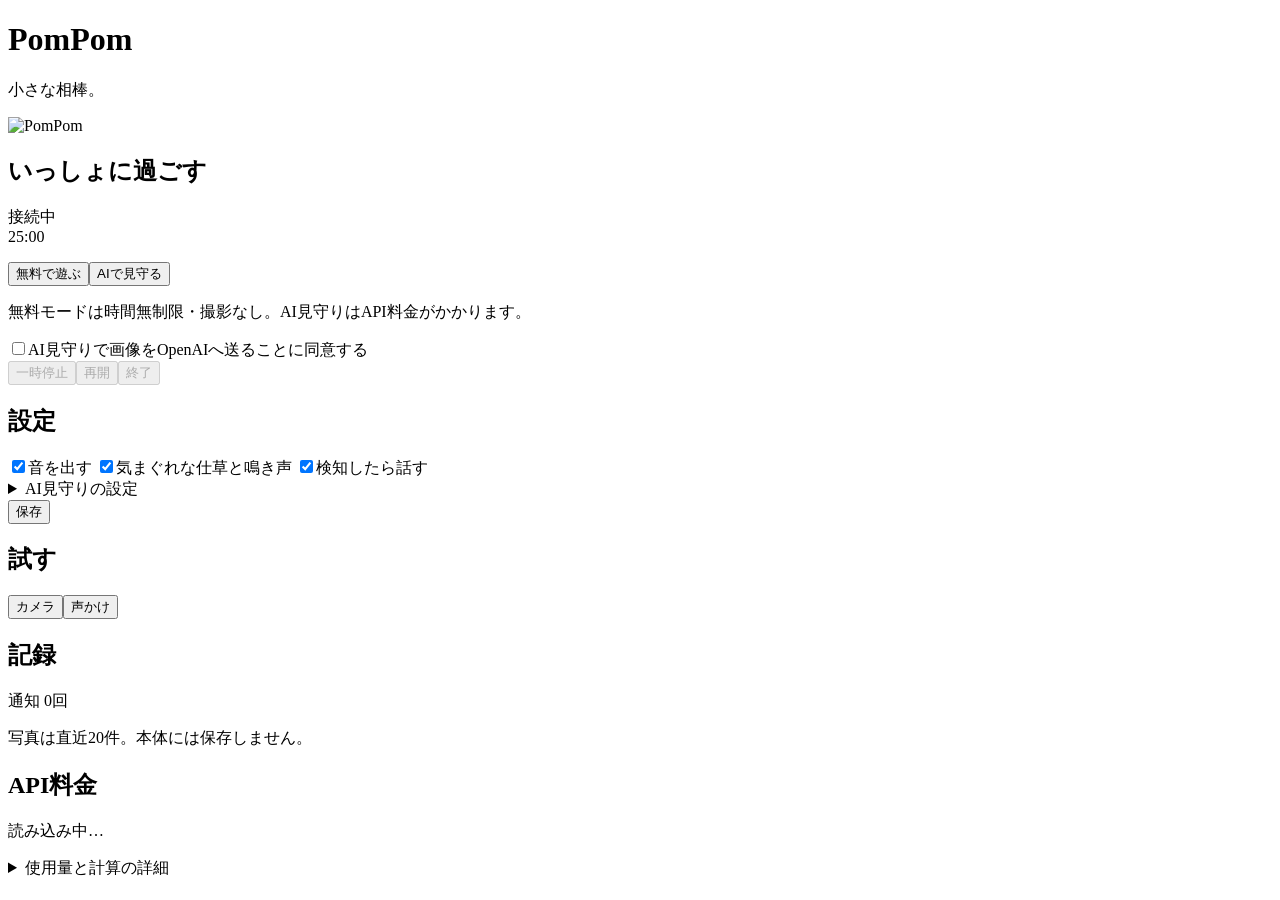
==== commit cf9f87b1: "Add unlimited free companion mode and simplify controls" ====
--- a/pompom/static/index.html
+++ b/pompom/static/index.html
@@ -1,11 +1,40 @@
 <!doctype html>
 <html lang="ja"><head><meta charset="utf-8"><meta name="viewport" content="width=device-width,initial-scale=1"><title>PomPom</title><link rel="icon" type="image/png" href="/static/icon.png"><link rel="stylesheet" href="/static/style.css"><script src="/static/main.js" defer></script></head>
 <body><main>
-<header><div><span class="eyebrow">POMPOM · REACHY MINI</span><h1>PomPom</h1><p>あなたが選んだ条件を見守る、小さな相棒。</p></div><img class="app-icon" src="/static/icon.png" width="88" height="88" alt="PomPom"></header>
+<header><div><h1>PomPom</h1><p>小さな相棒。</p></div><img class="app-icon" src="/static/icon.png" width="88" height="88" alt="PomPom"></header>
 <div id="error" role="alert" hidden></div>
-<section class="session"><div class="row"><h2>集中セッション</h2><span id="state" class="badge">本体へ接続中</span></div><div id="timer" aria-live="off">25:00</div><p id="detail">カメラと通知を確認してから始めましょう。</p><p id="condition-status" class="muted" aria-live="polite"></p><label class="check"><input type="checkbox" id="consent">集中中のカメラ画像をOpenAIへ送信することに同意します。</label><p class="muted">画像はこのアプリで保存しません。APIの利用料金と提供側の保持条件が適用されます。</p><div class="controls"><button data-action="start" id="start">集中を始める</button><button data-action="pause" id="pause" class="secondary" disabled>一時停止</button><button data-action="resume" id="resume" class="secondary" disabled>再開</button><button data-action="end" id="end" class="secondary" disabled>終了</button></div><p class="muted">このページを閉じても本体が動作します。待機中の動きも続きます。一時停止中も終了時刻は変わりません。</p></section>
-<div class="columns"><section><h2>準備と設定</h2><form id="settings"><fieldset id="condition-presets"><legend>反応する条件（複数選択可）</legend><label class="check"><input type="checkbox" name="condition" value="phone" checked>スマホ</label><label class="check"><input type="checkbox" name="condition" value="slouch">猫背</label><label class="check"><input type="checkbox" name="condition" value="custom">自由入力</label></fieldset><p id="condition-hint" class="muted"></p><label id="custom-condition-label" hidden>どんなときに反応してほしい？<textarea id="custom-condition" maxlength="1000" rows="3" placeholder="例：背中が丸まり、顔が机に近づいていたら反応する"></textarea></label><p class="muted">条件は複数選べます。どれかに当てはまると反応します。カメラに見える動きや姿勢を入力してください。見えない場合は判定を保留します。</p><label>OpenAI APIキー <span id="key-status"></span><input id="api-key" type="password" autocomplete="new-password" placeholder="変更するときだけ入力"></label><button type="button" id="delete-key" class="text-button">保存したAPIキーを削除</button><label>集中する時間（分）<input id="minutes" type="number" min="1" max="240" value="25" required></label><label>画像の送信間隔（秒）<input id="capture-interval" type="number" min="1" max="3600" value="60" required></label><p class="muted">初期値は60秒（1分）。開始時に1回、その後は指定間隔で送信します。応答待ちで遅れる場合があります。間隔が長いほど、条件の検知・解消の確認も遅くなります。各観測の画像だけで判定し、継続時間は数えません。</p><label class="check"><input type="checkbox" id="audio" checked>音声を再生</label><label class="check"><input type="checkbox" id="idle-behavior" checked>気まぐれな仕草と鳴き声</label><label class="check"><input type="checkbox" id="voice" checked>条件に合わせた声かけ（合成音声）</label><p class="muted">猫背：「猫背になっているみたい。少し姿勢を戻そう。」複数の条件を検知したときはまとめて話します。自由入力は条件文を読み上げず、汎用の声かけで知らせます。本体内のTTS音声を再生するため、追加のAPI料金はかかりません。</p><p class="muted">観測時にどれかの条件が当てはまれば反応し、すべて当てはまらなければダンスします。検知していた条件が解消したら喜びます。見えない場合は判定を保留します。スマホを持ったときはダンスをすぐ中断します。スマホ・猫背・自由入力で声かけを切り替えます。</p><button class="secondary" type="submit">設定を保存</button></form><p class="muted">声の音量は本体の音量設定で調整してください。設定変更は進行中のセッションを終了します。再度開始してください。</p></section>
-<section><h2>本体を確認</h2><p>机と手元が映る向きに置いてください。</p><div class="controls"><button id="preview" class="secondary">カメラを1枚確認</button><button id="test" class="secondary">通知をテスト</button></div><div class="preview"><img id="frame" alt="本体カメラの確認画像" hidden><p id="preview-placeholder">確認画像はこの画面だけに表示します。</p></div><p class="muted">確認は一時停止中や開始前に利用できます。確認画像はOpenAIへ送信されません。</p><p id="capabilities" class="muted"></p></section></div>
-<section><div class="row"><h2>このセッションの記録</h2><span id="count">通知 0回</span></div><ol id="events"><li>開始すると、ここに記録が表示されます。</li></ol><p class="muted">最新500件まで。判定に使った写真は直近20件をメモリ内だけに保持し、クリックで拡大できます。ディスクには保存しません。新しいセッションやアプリ終了で消えます。集中度の診断・評価は行いません。</p></section>
-<section><h2>API使用量・推定料金の累計</h2><p id="usage-cost" class="usage-cost">推定累計を読み込み中…</p><p id="usage-cost-note" class="muted"></p><p class="muted">gpt-6-luna / Decisions · 100万トークンあたり：入力 $0.10・キャッシュ読込 $0.01・書込 $0.125・出力 無料（2026-11-05確認）。<a href="https://developers.openai.com/api/docs/guides/decisions#pricing-and-availability" target="_blank" rel="noopener noreferrer">公式料金</a></p><p id="usage-summary">集計を読み込み中…</p><p id="usage-tokens"></p><p id="usage-note" class="muted">API応答で報告されたトークン数を本体に累計保存します。画像やAPIキーは使用量ファイルに保存しません。</p></section><footer>PomPom · 本体からOpenAIへ直接接続 · スマホ・猫背・自由入力</footer>
-<dialog id="event-photo-dialog"><div class="row"><p id="event-photo-caption"></p><button id="close-event-photo" class="secondary" type="button">閉じる</button></div><img id="event-photo-full" alt="拡大した判定時の写真"></dialog></main></body></html>
+<section class="session">
+<div class="row"><h2>いっしょに過ごす</h2><span id="state" class="badge">接続中</span></div>
+<div id="timer" aria-live="off">25:00</div><p id="detail"></p><p id="condition-status" class="muted" aria-live="polite"></p>
+<div class="controls"><button data-action="free" id="free">無料で遊ぶ</button><button data-action="start" id="start" class="secondary">AIで見守る</button></div>
+<p class="muted">無料モードは時間無制限・撮影なし。AI見守りはAPI料金がかかります。</p>
+<label class="check"><input type="checkbox" id="consent">AI見守りで画像をOpenAIへ送ることに同意する</label>
+<div class="controls"><button data-action="pause" id="pause" class="secondary" disabled>一時停止</button><button data-action="resume" id="resume" class="secondary" disabled>再開</button><button data-action="end" id="end" class="secondary" disabled>終了</button></div>
+</section>
+<div class="columns">
+<section><h2>設定</h2><form id="settings">
+<label class="check"><input type="checkbox" id="audio" checked>音を出す</label>
+<label class="check"><input type="checkbox" id="idle-behavior" checked>気まぐれな仕草と鳴き声</label>
+<label class="check"><input type="checkbox" id="voice" checked>検知したら話す</label>
+<details><summary>AI見守りの設定</summary>
+<fieldset id="condition-presets"><legend>反応する条件</legend><label class="check"><input type="checkbox" name="condition" value="phone" checked>スマホ</label><label class="check"><input type="checkbox" name="condition" value="slouch">猫背</label><label class="check"><input type="checkbox" name="condition" value="custom">自由入力</label></fieldset>
+<p id="condition-hint" class="muted"></p>
+<label id="custom-condition-label" hidden>反応してほしい状態<textarea id="custom-condition" maxlength="1000" rows="3" placeholder="例：顔の前で本を持っている"></textarea></label>
+<label>APIキー <span id="key-status"></span><input id="api-key" type="password" autocomplete="new-password" placeholder="変更するときだけ入力"></label><button type="button" id="delete-key" class="text-button">キーを削除</button>
+<label>見守る時間（分）<input id="minutes" type="number" min="1" max="240" value="25" required></label>
+<label>送信間隔（秒）<input id="capture-interval" type="number" min="1" max="3600" value="60" required></label>
+<p class="muted">変更するとAI見守りは終了します。</p>
+</details>
+<button class="secondary" type="submit">保存</button>
+</form></section>
+<section><h2>試す</h2><div class="controls"><button id="preview" class="secondary">カメラ</button><button id="test" class="secondary">声かけ</button></div>
+<div class="preview" id="preview-box" hidden><img id="frame" alt="カメラの確認画像" hidden><p id="preview-placeholder" hidden></p></div>
+</section></div>
+<section><div class="row"><h2>記録</h2><span id="count">通知 0回</span></div><ol id="events"></ol><p class="muted">写真は直近20件。本体には保存しません。</p></section>
+<section><h2>API料金</h2><p id="usage-cost" class="usage-cost">読み込み中…</p><p id="usage-cost-note" class="muted"></p>
+<details><summary>使用量と計算の詳細</summary>
+<p id="usage-summary"></p><p id="usage-tokens"></p><p id="usage-note" class="muted"></p>
+<p class="muted">100万tokensあたり：入力 $0.10／キャッシュ読込 $0.01／書込 $0.125／出力 無料。<a href="https://developers.openai.com/api/docs/guides/decisions#pricing-and-availability" target="_blank" rel="noopener noreferrer">公式料金</a>（2026-11-05確認）</p>
+</details></section>
+<dialog id="event-photo-dialog"><div class="row"><p id="event-photo-caption"></p><button id="close-event-photo" class="secondary" type="button">閉じる</button></div><img id="event-photo-full" alt="判定時の写真"></dialog>
+</main></body></html>
